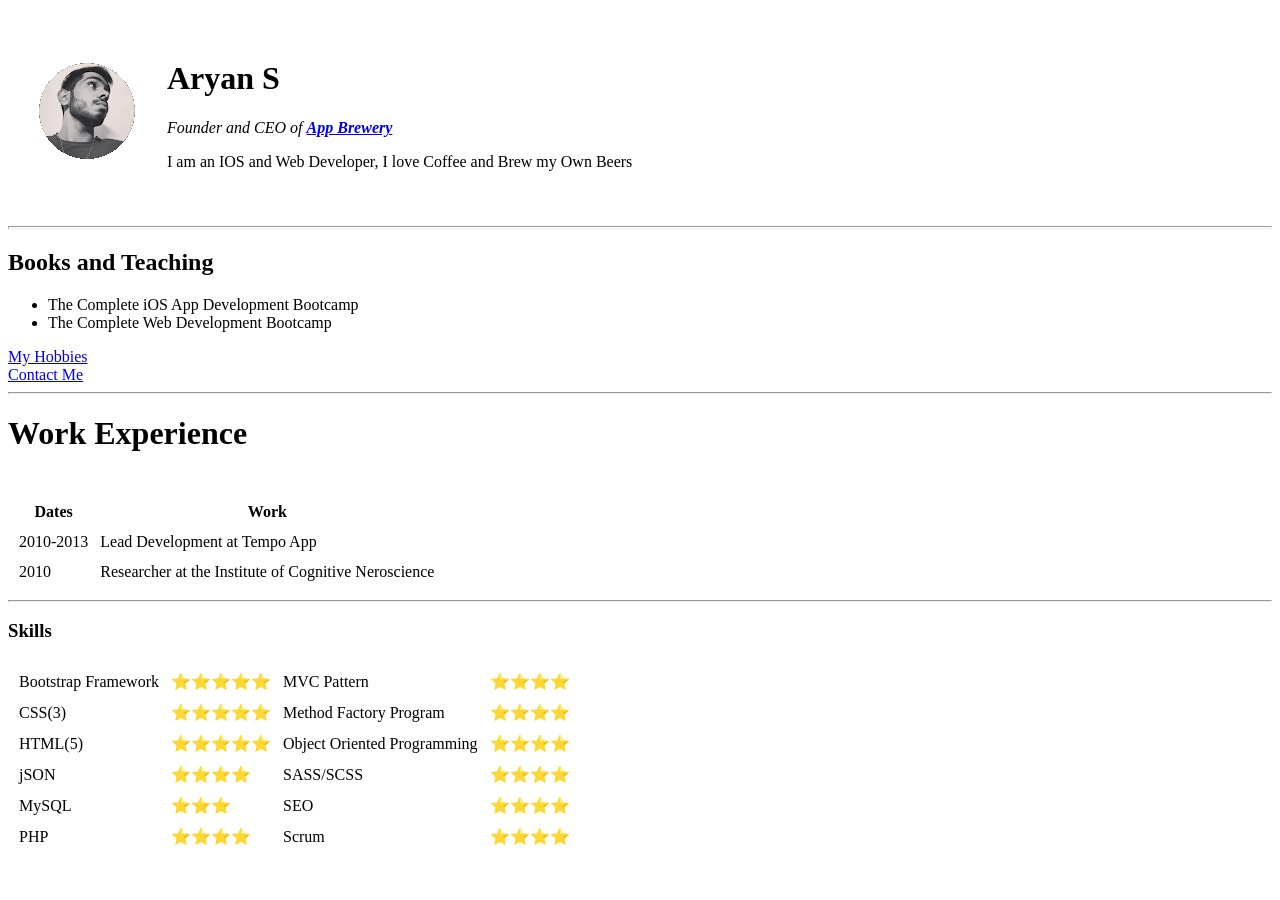
==== index.html @ a35d5f21 "Added initial cv Website files" ====
<!DOCTYPE html>
<html lang="en">
  <head>
    <meta charset="UTF-8" />
    <title>Aryan's Homepage</title>
  </head>
  <body>
    <table cellspacing="30">
      <tr>
        <td>
          <img src="images/Aryan.gif" alt="Aryan Profile Picture" />
        </td>
        <td>
          <h1><strong>Aryan S</strong></h1>
          <p>
            <em
              >Founder and CEO of
              <strong
                ><a href="https://appbrewery.com/">App Brewery</a></strong
              ></em
            >
          </p>
          <p>
            I am an IOS and Web Developer, I love Coffee and Brew my Own Beers
          </p>
        </td>
      </tr>
    </table>
    <hr size="3" no shade />
    <h2>Books and Teaching</h2>
    <ul>
      <li>The Complete iOS App Development Bootcamp</li>
      <li>The Complete Web Development Bootcamp</li>
    </ul>
    <a href="Hobbies.html">My Hobbies</a>
    <br />
    <a href="Contacts.html">Contact Me</a>
    <hr />
    <h1>Work Experience</h1>
    <br />
    <table cellspacing="10">
      <thead>
        <tr>
          <th>Dates</th>
          <th>Work</th>
        </tr>
      </thead>
      <tbody>
        <tr>
          <td>2010-2013</td>
          <td>Lead Development at Tempo App</td>
        </tr>
        <tr>
          <td>2010</td>
          <td>Researcher at the Institute of Cognitive Neroscience</td>
        </tr>
      </tbody>
    </table>
    <hr />
    <h3><strong>Skills</strong></h3>
    <table cellspacing="10">
      <tr>
        <td>Bootstrap Framework</td>
        <td>⭐⭐⭐⭐⭐</td>
        <td>MVC Pattern</td>
        <td>⭐⭐⭐⭐</td>
      </tr>
      <tr>
        <td>CSS(3)</td>
        <td>⭐⭐⭐⭐⭐</td>
        <td>Method Factory Program</td>
        <td>⭐⭐⭐⭐</td>
      </tr>
      <tr>
        <td>HTML(5)</td>
        <td>⭐⭐⭐⭐⭐</td>
        <td>Object Oriented Programming</td>
        <td>⭐⭐⭐⭐</td>
      </tr>
      <tr>
        <td>jSON</td>
        <td>⭐⭐⭐⭐</td>
        <td>SASS/SCSS</td>
        <td>⭐⭐⭐⭐</td>
      </tr>
      <tr>
        <td>MySQL</td>
        <td>⭐⭐⭐</td>
        <td>SEO</td>
        <td>⭐⭐⭐⭐</td>
      </tr>
      <tr>
        <td>PHP</td>
        <td>⭐⭐⭐⭐</td>
        <td>Scrum</td>
        <td>⭐⭐⭐⭐</td>
      </tr>
    </table>
  </body>
</html>
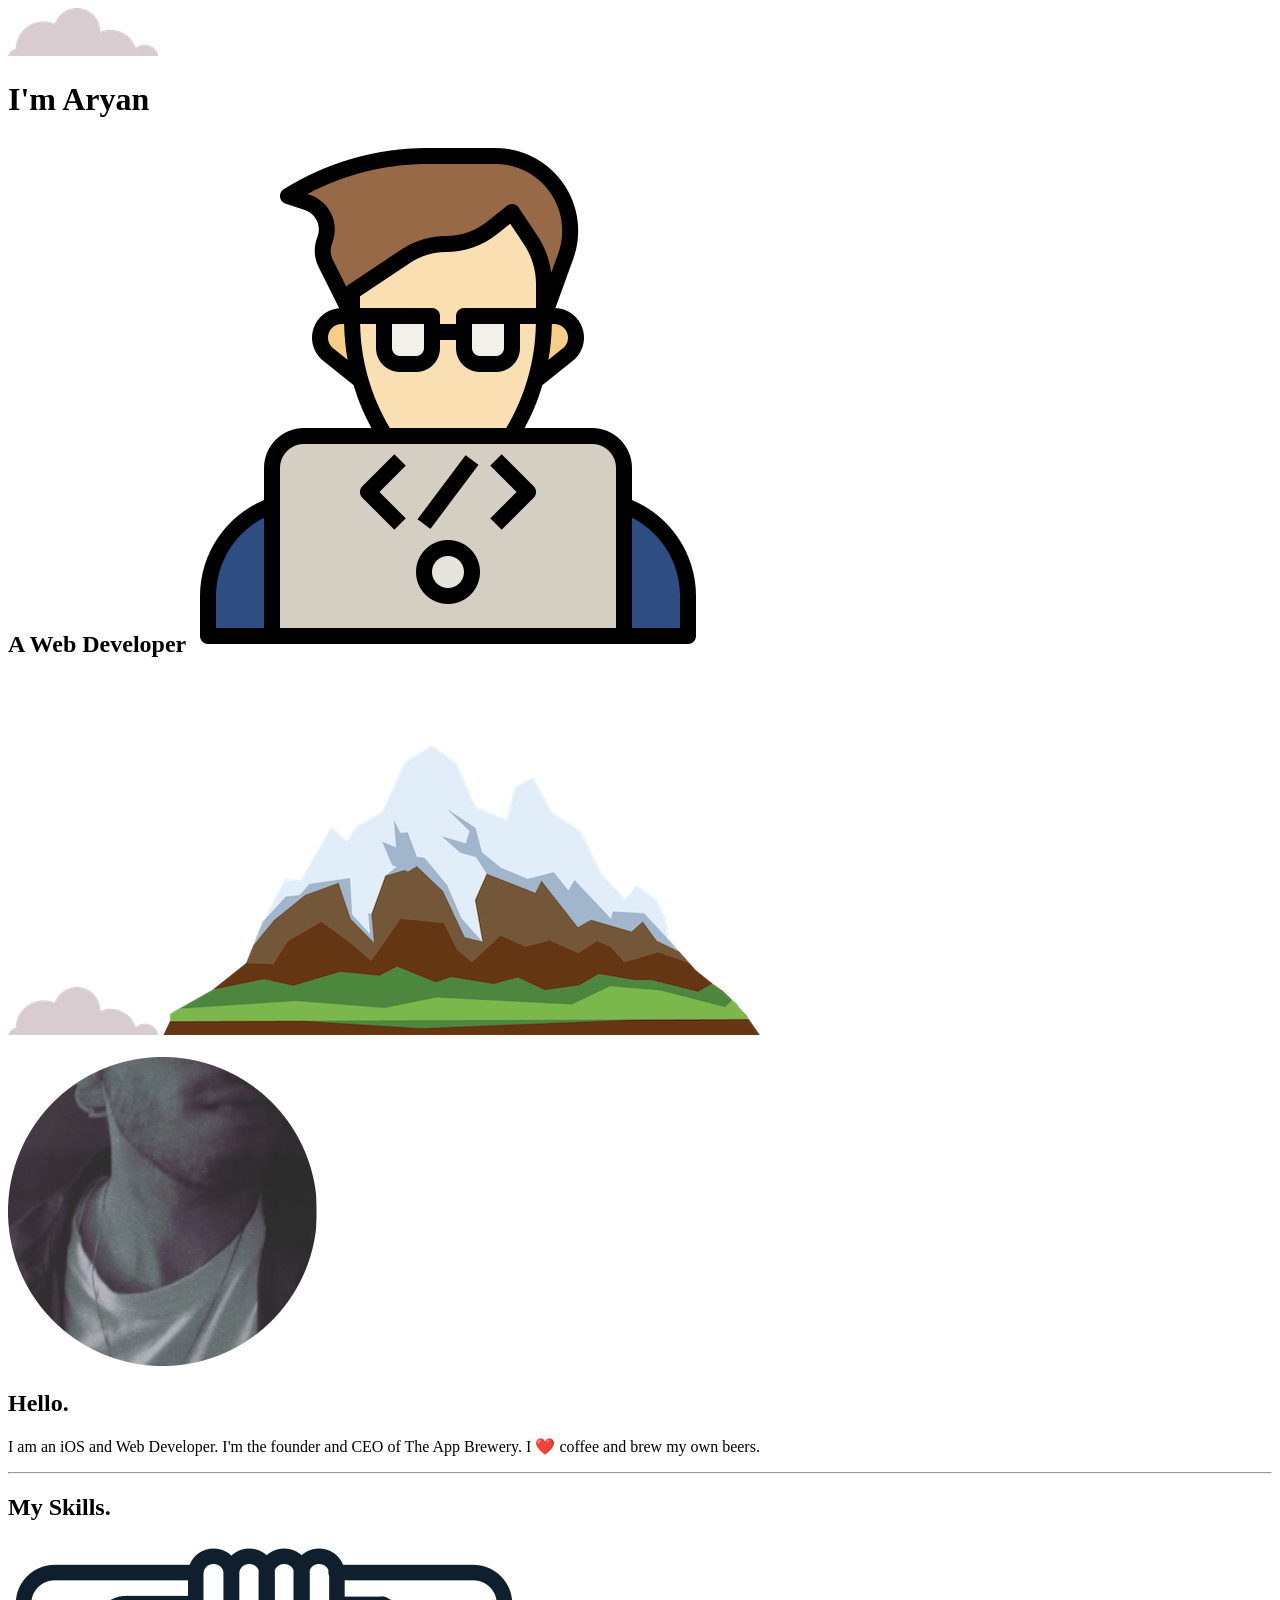
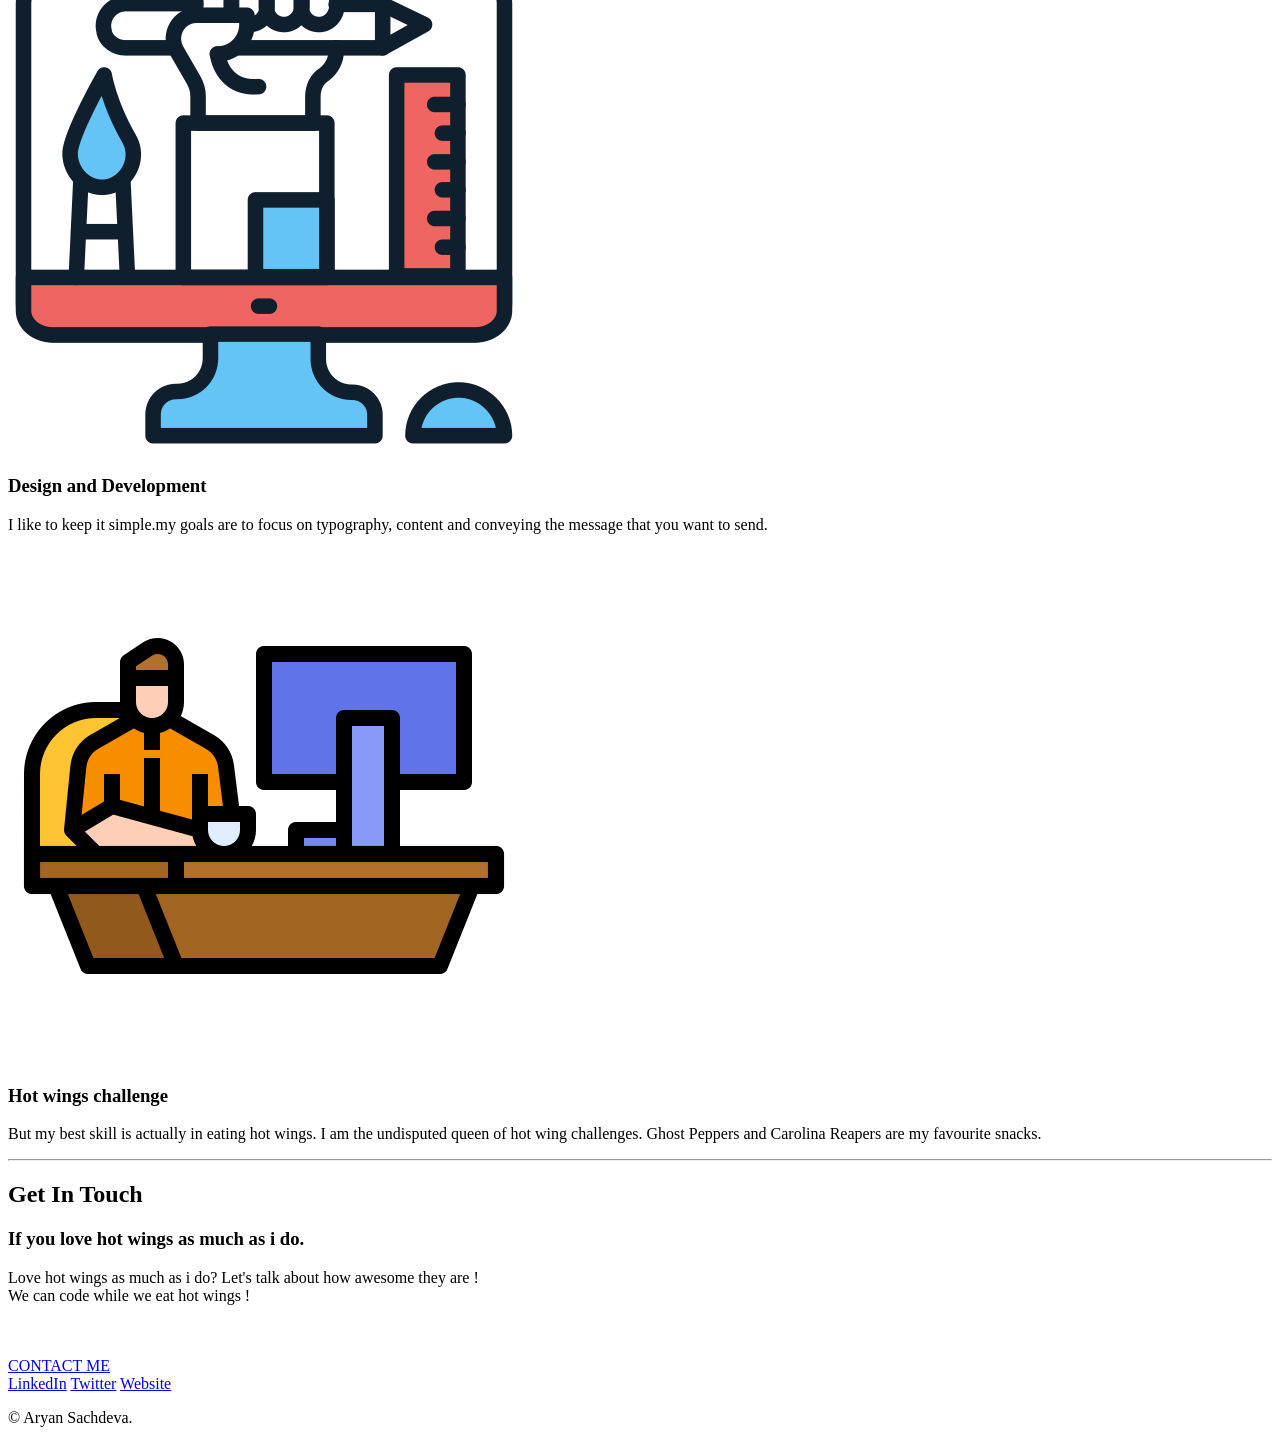
==== commit 49c32e76: "Add files via upload" ====
--- a/index.html
+++ b/index.html
@@ -2,99 +2,82 @@
 <html lang="en">
   <head>
     <meta charset="UTF-8" />
-    <title>Aryan's Homepage</title>
+    <title>Aryan's Personal Website</title>
+    <link rel="stylesheet" href="css/styles.css" />
+    <link rel="icon" href="favicon.ico" />
+    <link rel="preconnect" href="https://fonts.googleapis.com" />
+    <link rel="preconnect" href="https://fonts.gstatic.com" crossorigin />
+    <link
+      href="https://fonts.googleapis.com/css2?family=Merriweather&family=Montserrat:wght@400;700&family=Sacramento&display=swap"
+      rel="stylesheet"
+    />
   </head>
   <body>
-    <table cellspacing="30">
-      <tr>
-        <td>
-          <img src="images/Aryan.gif" alt="Aryan Profile Picture" />
-        </td>
-        <td>
-          <h1><strong>Aryan S</strong></h1>
+    <div class="top-container">
+      <img class="top-cloud" src="images/cloud.png" alt="cloud pic" />
+      <h1>I'm Aryan</h1>
+      <p>
+        <h2>
+        <span><strong>A Web</strong></span>
+        <span><strong>Developer</strong></span>
+        <img class="coding" src="images/coding.png" />
+      </h2>
+      </p>
+      <img class="bottom-cloud" src="images/cloud.png" alt="Cloud Pic" />
+      <img src="images/mountain.png" alt="Mountain Pic" />
+    </div>
+    <br />
+    <div class="middle-container">
+      <div class="profile">
+        <img class = "display" src="images/ARYAN.png" alt="Profile-pic">
+        <h2>Hello.</h2>
+        <p class = "intro">
+          I am an iOS and Web Developer. I'm the founder and
+          CEO of The App Brewery. I ❤️ coffee and brew my own
+          beers.
+        </p>
+      </div>
+      <hr/>
+      <div class="skills">
+        <h2>My Skills.</h2>
+        <div class="skill-row">
+          <img class="skill" src="images/skills.png" alt="skills" />
+          <h3>Design and Development</h3>
           <p>
-            <em
-              >Founder and CEO of
-              <strong
-                ><a href="https://appbrewery.com/">App Brewery</a></strong
-              ></em
-            >
+            I like to keep it simple.my goals are to focus on typography,
+            content and conveying the message that you want to send.
           </p>
-          <p>
-            I am an IOS and Web Developer, I love Coffee and Brew my Own Beers
+        
+        </div>
+        <div class="skill-row">
+          <img class="hotel" src="images/hotel.png" alt="" />
+          <h3>Hot wings challenge</h3>
+          <p class = "project-description">
+            But my best skill is actually in eating hot wings. I am the 
+            undisputed queen of hot wing challenges. Ghost Peppers and 
+            Carolina Reapers are my favourite snacks.
           </p>
-        </td>
-      </tr>
-    </table>
-    <hr size="3" no shade />
-    <h2>Books and Teaching</h2>
-    <ul>
-      <li>The Complete iOS App Development Bootcamp</li>
-      <li>The Complete Web Development Bootcamp</li>
-    </ul>
-    <a href="Hobbies.html">My Hobbies</a>
-    <br />
-    <a href="Contacts.html">Contact Me</a>
-    <hr />
-    <h1>Work Experience</h1>
-    <br />
-    <table cellspacing="10">
-      <thead>
-        <tr>
-          <th>Dates</th>
-          <th>Work</th>
-        </tr>
-      </thead>
-      <tbody>
-        <tr>
-          <td>2010-2013</td>
-          <td>Lead Development at Tempo App</td>
-        </tr>
-        <tr>
-          <td>2010</td>
-          <td>Researcher at the Institute of Cognitive Neroscience</td>
-        </tr>
-      </tbody>
-    </table>
-    <hr />
-    <h3><strong>Skills</strong></h3>
-    <table cellspacing="10">
-      <tr>
-        <td>Bootstrap Framework</td>
-        <td>⭐⭐⭐⭐⭐</td>
-        <td>MVC Pattern</td>
-        <td>⭐⭐⭐⭐</td>
-      </tr>
-      <tr>
-        <td>CSS(3)</td>
-        <td>⭐⭐⭐⭐⭐</td>
-        <td>Method Factory Program</td>
-        <td>⭐⭐⭐⭐</td>
-      </tr>
-      <tr>
-        <td>HTML(5)</td>
-        <td>⭐⭐⭐⭐⭐</td>
-        <td>Object Oriented Programming</td>
-        <td>⭐⭐⭐⭐</td>
-      </tr>
-      <tr>
-        <td>jSON</td>
-        <td>⭐⭐⭐⭐</td>
-        <td>SASS/SCSS</td>
-        <td>⭐⭐⭐⭐</td>
-      </tr>
-      <tr>
-        <td>MySQL</td>
-        <td>⭐⭐⭐</td>
-        <td>SEO</td>
-        <td>⭐⭐⭐⭐</td>
-      </tr>
-      <tr>
-        <td>PHP</td>
-        <td>⭐⭐⭐⭐</td>
-        <td>Scrum</td>
-        <td>⭐⭐⭐⭐</td>
-      </tr>
-    </table>
+        </div>
+      </div>
+      <hr/>
+      <div class="Contact-me">
+        <h2>Get In Touch</h2>
+        <h3>If you love hot wings as much as i do.</h3>
+        <p class = "contact-messsage">
+          Love hot wings as much as i do? Let's talk about how awesome they are ! <br>
+          We can code while we eat hot wings !
+        </p>
+        <br>
+        <br>
+        <a class="btn" href="mailto:name@email.com">CONTACT ME</a>
+      </div>
+    </div>
+
+    <div class="bottom-container">
+      <a class="footer-link" href="https://www.linkedin.com/">LinkedIn</a>
+      <a class="footer-link" href="https://twitter.com/">Twitter</a>
+      <a class="footer-link" href="https://www.appbrewery.co/">Website</a>
+      <p class = "copyright">© Aryan Sachdeva.</p>
+    </div>
   </body>
 </html>
